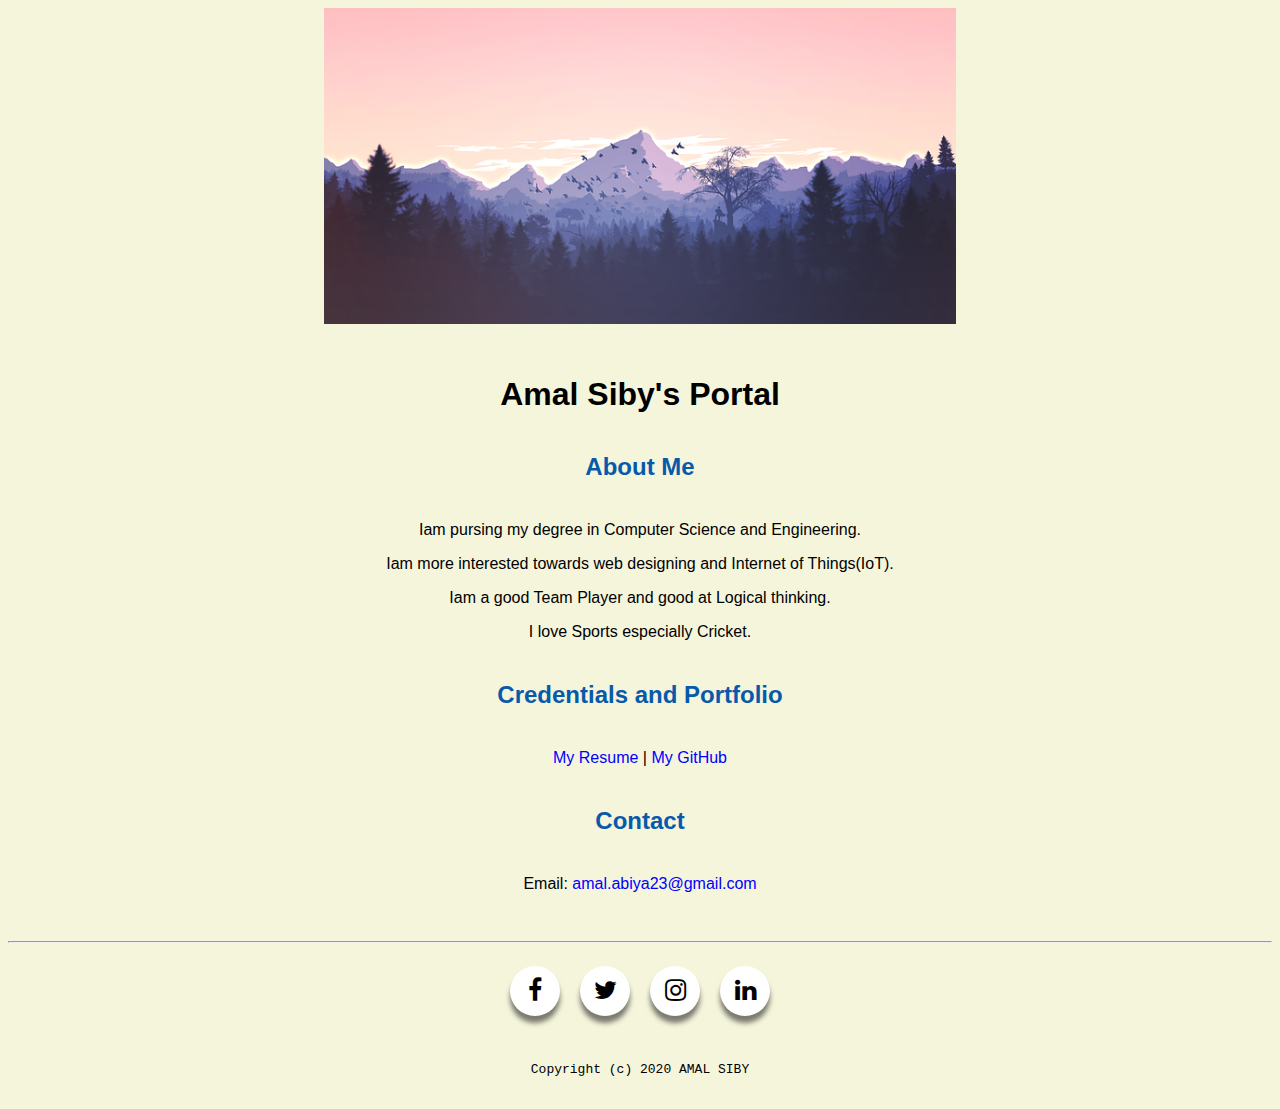
==== portfolio/index.html @ b939c140 "first commit" ====
<!DOCTYPE html>
<html lang="en">
  <header>
    <meta charset="UTF-8" />
    <meta name="viewport" content="width=device-width, initial-scale=1.0" />
    <title>Amal Siby's Portal</title>
    <link rel="stylesheet" href="./master.css" />
    <link rel="FaviconIcon" href="favicon.ico" type="image/x-icon" />
    <link rel="shortcut" href="favicon.ico" type="image/x-icon" />
    <link
      rel="stylesheet"
      href="https://stackpath.bootstrapcdn.com/font-awesome/4.7.0/css/font-awesome.min.css"
    />
    <meta
      name="viewport"
      content="width=device-width,initial-scale=1,shrink-to-fit=no"
    />
    <meta name="name" content="AMAL's portal" />
    <meta name="robots" content="noindex,nofollow" />
  </header>
  <body>
    <img src="./banner.jpg" width="50%" alt="Banner" />
    <h1>Amal Siby's Portal</h1>
    <h2>About Me</h2>
    <p>Iam pursing my degree in Computer Science and Engineering.</p>
    <p>
      Iam more interested towards web designing and Internet of Things(IoT).
    </p>
    <p>Iam a good Team Player and good at Logical thinking.</p>
    <p>I love Sports especially Cricket.</p>
    <h2>Credentials and Portfolio</h2>
    <p>
      <a href="resume.html">My Resume</a> |
      <a href="http://github.com/AmalSiby">My GitHub</a>
    </p>
    <p></p>
    <h2>Contact</h2>
    <p>
      Email: <a href="mailto:amal.abiya23@gmail.com">amal.abiya23@gmail.com</a>
    </p>
  </body>
  <footer>
    <hr />
    <div class="social-menu">
      <ul>
        <li>
          <a href="https://facebook.com"><i class="fa fa-facebook"></i></a>
        </li>
        <li>
          <a href="https://twitter.com/AmalSiby444"
            ><i class="fa fa-twitter"></i
          ></a>
        </li>
        <li>
          <a href="https://instagram.com/lostboyamal"
            ><i class="fa fa-instagram"></i
          ></a>
        </li>
        <li>
          <a href="https://www.linkedin.com/in/amal-siby-817134193"
            ><i class="fa fa-linkedin"></i
          ></a>
        </li>
      </ul>
    </div>
    <br />
    <code>Copyright (c) 2020 AMAL SIBY</code>
  </footer>
</html>
---- portfolio/master.css ----
/* Cascading stylesheet for the website */

/* Text inside these asterisks and slashes are comments for human */

a {
  color: rgb(0, 0, 255); /* set the text color to blue here */
  text-decoration: none; /* This means we do not want hyperlinks to be underlined */
}

a:hover {
  color: rgb(255, 0, 0); /* set the text color to red here */
  text-decoration: none; /* This means we do not want hyperlinks to be underlined */
}

body {
  background-color: rgb(245, 245, 220); /* set the background color here */
  color: rgb(0, 0, 0); /* set the text color to black here */
  font-family: Arial, Helvetica, sans-serif; /* set the font here */
  text-align: center; /* set the text alignment here */
}

footer {
  margin-top: 2rem;
  margin-bottom: 2rem;
}

h1 {
  margin-bottom: 0.5rem;
  margin-top: 3rem;
}

h2 {
  color: rgb(7, 90, 171); /* set the text color of to #075AAB here */
  /* set both the bottom margin and top margin to 2.5rem here */
  margin-top: 2.5rem;
  margin-bottom: 2.5rem;
}

h3 {
  margin-bottom: 0;
  margin-top: 2rem;
}

h4 {
  margin-bottom: 1rem;
  margin-top: 0.5rem;
}

h5 {
  margin-top: 0.5rem;
}

hr {
  margin-bottom: 3rem;
  margin-top: 3rem;
}

/* this controls how the bullet points in the resume page looks */
ul {
  display: table;
  margin: 0 auto;
  text-align: left;
}

/* social media icon*/

.social-menu ul {
  position: relative;
  left: 50%;
  transform: translate(-50%, -50%);
  padding: 0;
  margin: 0;
  display: flex;
  justify-content: center;
}
.social-menu ul li {
  list-style: none;
  margin: 0 10px;
}
.social-menu ul li .fa {
  color: #000000;
  font-size: 25px;
  line-height: 50px;
  transition: 0.5s;
}
.social-menu ul li .fa:hover {
  color: #ffffff;
}
.social-menu ul li a {
  position: relative;
  display: block;
  width: 50px;
  height: 50px;
  border-radius: 50%;
  background-color: white;
  text-align: center;
  transition: 0.5s;
  transform: translate(0, 0px);
  box-shadow: 0px 7px 5px rgba(0, 0, 0, 0.5);
}
.social-menu ul li a:hover {
  transform: rotate(0deg) skew(0deg) translate(0, -10px);
}
.social-menu ul li:nth-child(1) a:hover {
  background-color: #3b5999;
}
.social-menu ul li:nth-child(2) a:hover {
  background-color: #55acee;
}

.social-menu ul li:nth-child(3) a:hover {
  background-color: #cd201f;
}
.social-menu ul li:nth-child(4) a:hover {
  background-color: #0077b5;
}
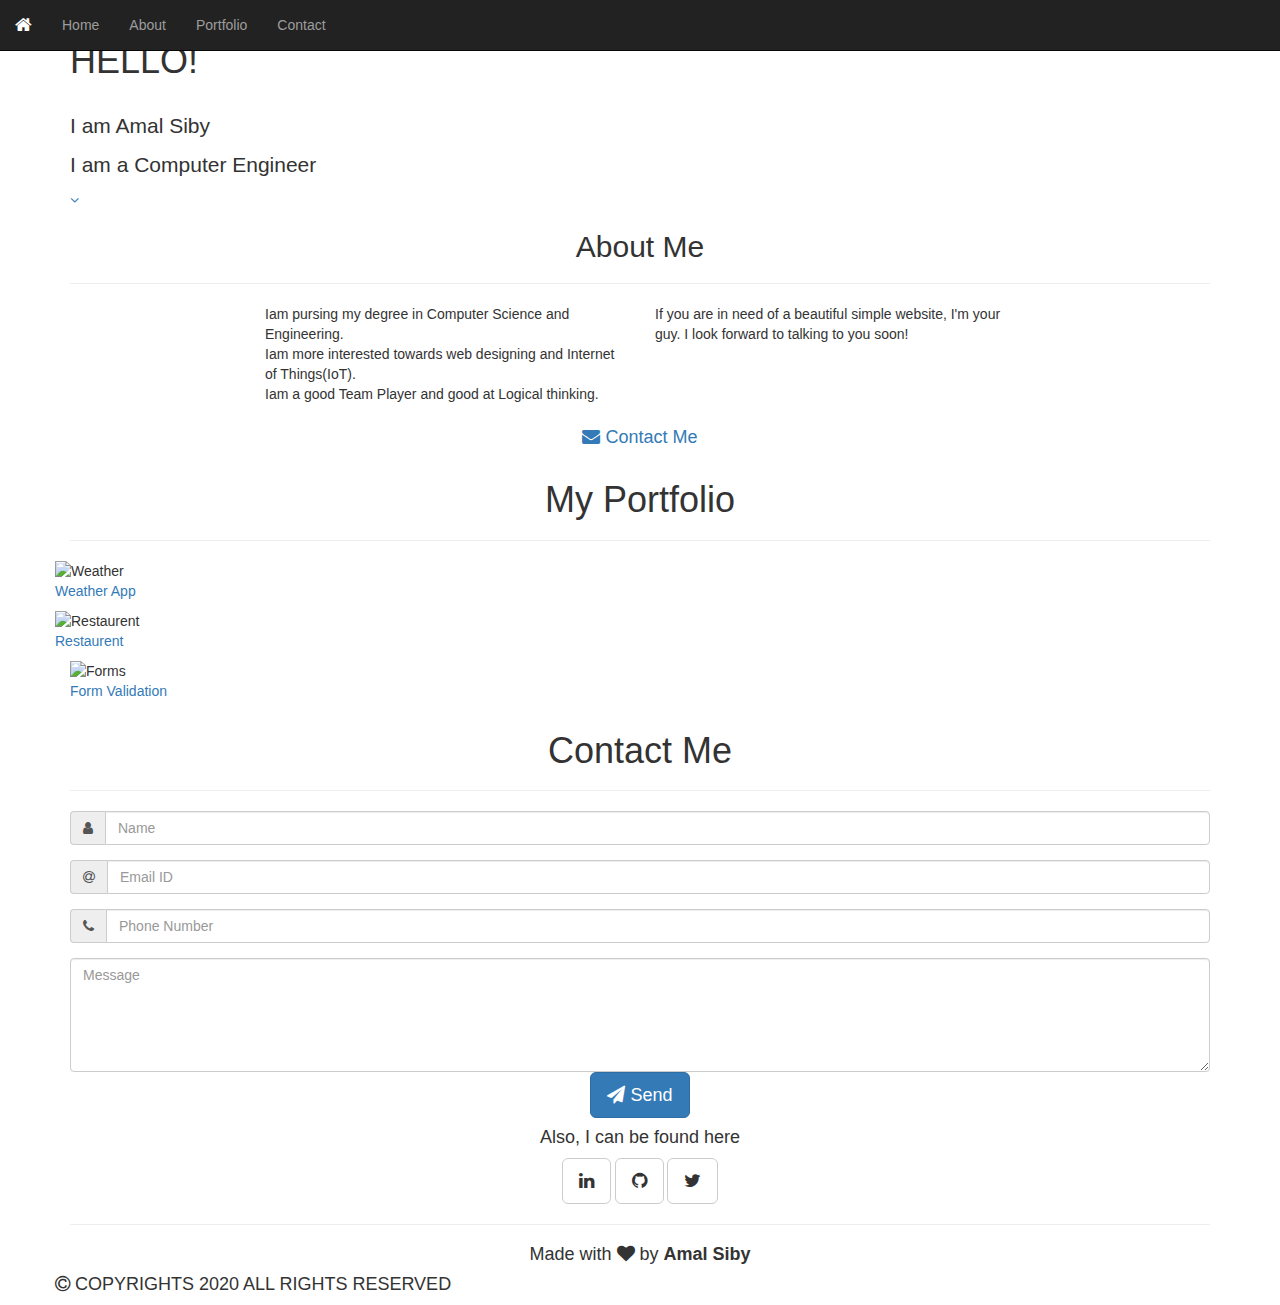
==== commit 54cd71bb: "first commit" ====
--- a/portfolio/index.html
+++ b/portfolio/index.html
@@ -1,69 +1,263 @@
 <!DOCTYPE html>
 <html lang="en">
-  <header>
+  <head>
     <meta charset="UTF-8" />
     <meta name="viewport" content="width=device-width, initial-scale=1.0" />
-    <title>Amal Siby's Portal</title>
-    <link rel="stylesheet" href="./master.css" />
-    <link rel="FaviconIcon" href="favicon.ico" type="image/x-icon" />
-    <link rel="shortcut" href="favicon.ico" type="image/x-icon" />
+    <meta name="author" content="Amal Siby" />
+    <title>My Portfolio</title>
+    <link rel="stylesheet" href="styles.css" />
+    <!-- Bootstrap core CSS -->
     <link
       rel="stylesheet"
-      href="https://stackpath.bootstrapcdn.com/font-awesome/4.7.0/css/font-awesome.min.css"
+      href="https://maxcdn.bootstrapcdn.com/bootstrap/3.4.1/css/bootstrap.min.css"
     />
-    <meta
-      name="viewport"
-      content="width=device-width,initial-scale=1,shrink-to-fit=no"
+    <link
+      href="https://maxcdn.bootstrapcdn.com/font-awesome/4.7.0/css/font-awesome.min.css"
+      rel="stylesheet"
+      integrity="sha384-wvfXpqpZZVQGK6TAh5PVlGOfQNHSoD2xbE+QkPxCAFlNEevoEH3Sl0sibVcOQVnN"
+      crossorigin="anonymous"
     />
-    <meta name="name" content="AMAL's portal" />
-    <meta name="robots" content="noindex,nofollow" />
-  </header>
+  </head>
   <body>
-    <img src="./banner.jpg" width="50%" alt="Banner" />
-    <h1>Amal Siby's Portal</h1>
-    <h2>About Me</h2>
-    <p>Iam pursing my degree in Computer Science and Engineering.</p>
-    <p>
-      Iam more interested towards web designing and Internet of Things(IoT).
-    </p>
-    <p>Iam a good Team Player and good at Logical thinking.</p>
-    <p>I love Sports especially Cricket.</p>
-    <h2>Credentials and Portfolio</h2>
-    <p>
-      <a href="resume.html">My Resume</a> |
-      <a href="http://github.com/AmalSiby">My GitHub</a>
-    </p>
-    <p></p>
-    <h2>Contact</h2>
-    <p>
-      Email: <a href="mailto:amal.abiya23@gmail.com">amal.abiya23@gmail.com</a>
-    </p>
+    <nav class="navbar navbar-inverse navbar-fixed-top" id="menu">
+      <div class="container-fluid">
+        <div class="navbar-header">
+          <button
+            type="button"
+            class="navbar-toggle"
+            data-toggle="collapse"
+            data-target="#myNavbar"
+          >
+            <span class="sr-only">Toggle navigation</span>
+            <span class="icon-bar"></span>
+            <span class="icon-bar"></span>
+            <span class="icon-bar"></span>
+          </button>
+          <a class="navbar-brand" href="#"><i class="fa fa-home"></i></a>
+        </div>
+        <div class="collapse navbar-collapse" id="myNavbar">
+          <ul class="nav navbar-nav">
+            <li><a class="nav-link" href="#">Home</a></li>
+            <li><a class="nav-link" href="#about">About</a></li>
+            <li><a class="nav-link" href="#portfolio">Portfolio</a></li>
+            <li><a class="nav-link" href="#contact">Contact</a></li>
+          </ul>
+        </div>
+      </div>
+    </nav>
+    <!--Home-->
+    <div class="container-fluid splash" id="splash">
+      <div class="container">
+        <img src="a.png" alt="Portrait of Mr. Amal" class="profile-image" />
+        <h1>HELLO!</h1>
+        <h1 class="intro-text">
+          <span class="lead" id="typed"
+            >I am Amal Siby<br />I am a Computer Engineer</span
+          >
+        </h1>
+        <span class="continue"
+          ><a href="#about"><i class="fa fa-angle-down"></i></a
+        ></span>
+      </div>
+    </div>
+    <!-- About Section -->
+    <section class="success" id="about">
+      <div class="container">
+        <div class="row">
+          <div class="col-lg-12 text-center">
+            <h2>About Me</h2>
+            <hr class="star-light" />
+          </div>
+        </div>
+        <div class="row">
+          <div class="col-lg-4 col-lg-offset-2">
+            <p class="content-text">
+              Iam pursing my degree in Computer Science and Engineering.
+              <br />Iam more interested towards web designing and Internet of
+              Things(IoT).<br />
+              Iam a good Team Player and good at Logical thinking.
+            </p>
+          </div>
+          <div class="col-lg-4">
+            <p class="content-text">
+              If you are in need of a beautiful simple website, I'm your guy. I
+              look forward to talking to you soon!
+            </p>
+          </div>
+          <div class="col-lg-8 col-lg-offset-2 text-center contact-button">
+            <a href="#contact" class="btn btn-lg btn-outline">
+              <i class="fa fa-envelope"></i> Contact Me
+            </a>
+          </div>
+        </div>
+      </div>
+    </section>
+    <!-- Portfolio -->
+    <div
+      class="container-fluid portfolio-container-holder content-section"
+      id="portfolio"
+    >
+      <div class="portfolio-container container">
+        <h1 class="text-center">My Portfolio</h1>
+        <hr class="star-portfolio" />
+        <div class="row">
+          <div class=" portfolio-card-holder">
+            <div class="img-grid">
+              <div class="grid-item">
+                  <img
+                    src="weather.jfif"
+                    alt="Weather"
+                    class="img-responsive portfolio-img"
+                  />
+        
+                  <div class="overlay">
+                    <div class="text"><a href="https://amalsiby.github.io/weather-app/"
+                      ><p>Weather App</p></a
+                    ></div>
+                  </div>
+                </div>
+              </div>
+            </div>
+            <div class="img-grid">
+              <div class="grid-item">
+                  <img
+                    src="restaurent.jfif"
+                    alt="Restaurent"
+                    class="img-responsive portfolio-img"
+                  />
+        
+                  <div class="overlay">
+                    <div class="text"><a href="https://amalsiby.github.io/Restaurent/"
+                      ><p>Restaurent</p></a
+                    ></div>
+                  </div>
+                </div>
+              </div>
+            </div>
+            <div class="img-grid">
+              <div class="grid-item">
+                  <img
+                    src="formspic.png"
+                    alt="Forms"
+                    class="img-responsive portfolio-img" style="height:170;"
+                  />
+        
+                  <div class="overlay">
+                    <div class="text"><a href="https://github.com/AmalSiby/Form-Validation"
+                      ><p>Form Validation</p></a
+                    ></div>
+                  </div>
+                </div>
+              </div>
+            </div>
+          </div>
+      </div>
+    </div>
+
+    <!-- Contact form -->
+    <div
+      class="container-fluid contact-me-container content-section"
+      id="contact"
+    >
+      <div class="container">
+        <h1 class="intro-text text-center">Contact Me</h1>
+        <hr class="star-light" />
+        <div class="row">
+          <div class="col-sm-12 col-md-12">
+            <div class="form-group">
+              <div class="input-group">
+                <div class="input-group-addon"><i class="fa fa-user"></i></div>
+                <input
+                  type="text"
+                  class="form-control"
+                  id="name"
+                  placeholder="Name"
+                />
+              </div>
+            </div>
+
+            <div class="form-group">
+              <div class="input-group">
+                <div class="input-group-addon"><i class="fa fa-at"></i></div>
+                <input
+                  type="text"
+                  class="form-control"
+                  id="email"
+                  placeholder="Email ID"
+                />
+              </div>
+            </div>
+
+            <div class="form-group">
+              <div class="input-group">
+                <div class="input-group-addon"><i class="fa fa-phone"></i></div>
+                <input
+                  type="text"
+                  class="form-control"
+                  id="phone"
+                  placeholder="Phone Number"
+                />
+              </div>
+            </div>
+          </div>
+
+          <div class="col-sm-12">
+            <textarea
+              class="form-control"
+              rows="5"
+              placeholder="Message"
+            ></textarea>
+          </div>
+        </div>
+
+        <div class="text-center">
+          <button class="btn btn-default submit-button btn-lg btn-primary">
+            <i class="fa fa-paper-plane"></i> Send
+          </button>
+        </div>
+      </div>
+    </div>
+    <!-- Footer -->
+    <footer>
+      <div class="container footer-container">
+        <div class="row footer-row">
+          <div class="col-lg-12  social-section">
+            <div class="text-center">
+              <h4 class="text-center">Also, I can be found here</h4>
+              <div class="text-center social-buttons">
+                <a
+                  href="https://www.linkedin.com/in/amalsiby"
+                  class="btn btn-default btn-lg social-button link-linkedin"
+                  ><i class="fa fa-linkedin"></i>
+                </a>
+                <a
+                  href="https://www.github.com/AmalSiby"
+                  class="btn btn-default btn-lg social-button link-github"
+                  ><i class="fa fa-github"></i>
+                </a>
+                <a
+                  href="https://twitter.com/AmalSiby444"
+                  class="btn btn-default btn-lg social-button link-twitter"
+                  ><i class="fa fa-twitter"></i>
+                </a>
+              </div>
+              <hr class="footer-hr" />
+              <h4 class="author">
+                Made with <i class="fa fa-heart"></i> by
+                <strong>Amal Siby</strong>
+              </h4>
+            </div>
+          </>
+        </div>
+        <hr class="copyright" />
+        <h4>
+          <i class="fa fa-copyright"></i> COPYRIGHTS 2020 ALL RIGHTS RESERVED
+        </h4>
+      </div>
+    </footer>
+
+    <!-- Bootstrap core JavaScript -->
+    <script src="//code.jquery.com/jquery-1.10.2.min.js"></script>
+    <script src="//netdna.bootstrapcdn.com/bootstrap/3.0.2/js/bootstrap.min.js"></script>
   </body>
-  <footer>
-    <hr />
-    <div class="social-menu">
-      <ul>
-        <li>
-          <a href="https://facebook.com"><i class="fa fa-facebook"></i></a>
-        </li>
-        <li>
-          <a href="https://twitter.com/AmalSiby444"
-            ><i class="fa fa-twitter"></i
-          ></a>
-        </li>
-        <li>
-          <a href="https://instagram.com/lostboyamal"
-            ><i class="fa fa-instagram"></i
-          ></a>
-        </li>
-        <li>
-          <a href="https://www.linkedin.com/in/amal-siby-817134193"
-            ><i class="fa fa-linkedin"></i
-          ></a>
-        </li>
-      </ul>
-    </div>
-    <br />
-    <code>Copyright (c) 2020 AMAL SIBY</code>
-  </footer>
 </html>
